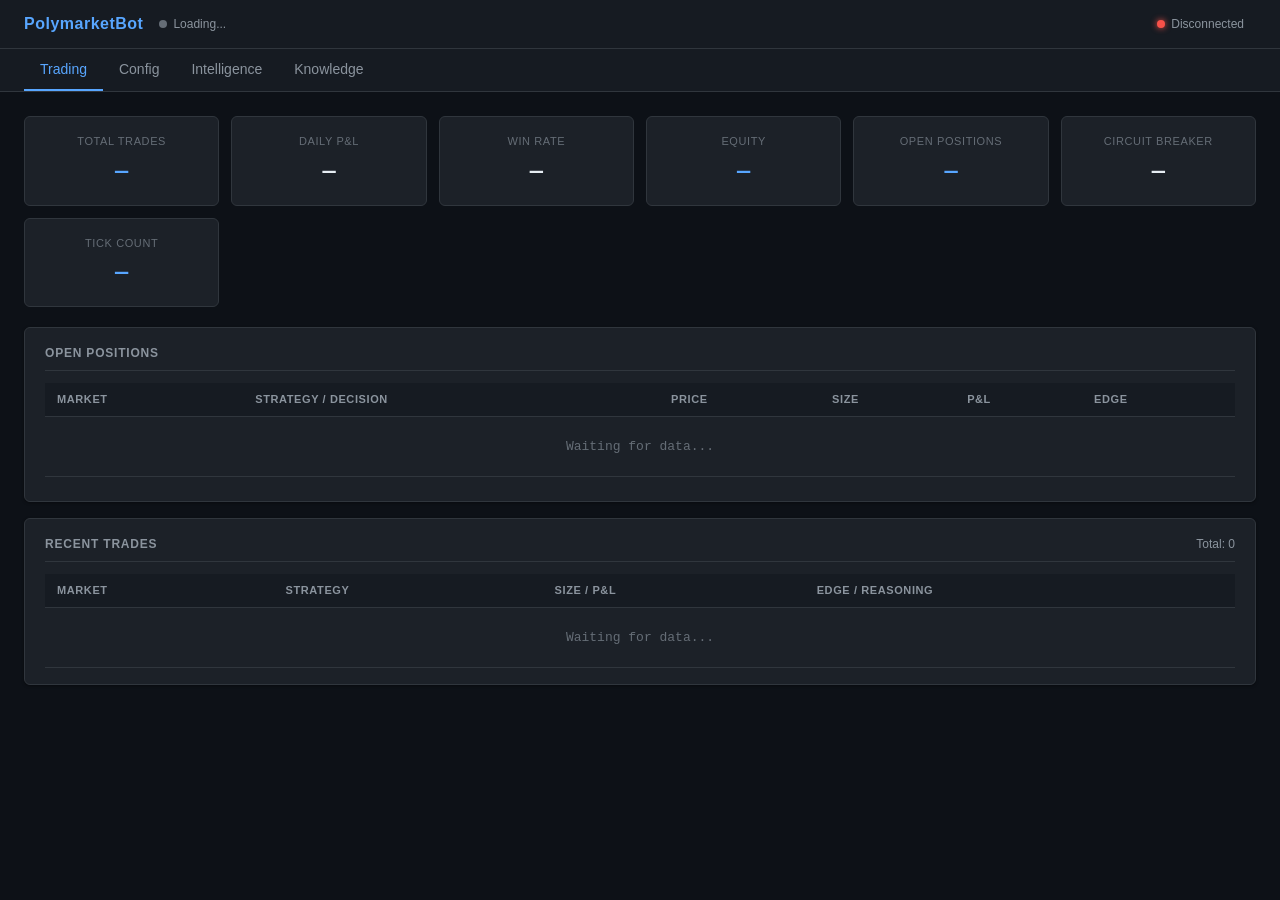
==== static/index.html @ 61a19330 "Initial commit: PolymarketBot v0.1.0 Autonomous prediction market trading bot with realistic dry-run" ====
<!DOCTYPE html>
<html lang="en">
<head>
  <meta charset="UTF-8" />
  <meta name="viewport" content="width=device-width, initial-scale=1.0" />
  <title>PolymarketBot Dashboard</title>
  <link rel="stylesheet" href="/static/css/style.css" />
</head>
<body>

  <!-- ── Header ─────────────────────────────────────────────────── -->
  <header>
    <div class="header-left">
      <span class="logo">PolymarketBot</span>
      <div class="status-indicator">
        <div class="status-dot" id="status-dot"></div>
        <span id="status-label">Loading...</span>
      </div>
    </div>
    <div class="header-right">
      <div class="status-indicator" id="sse-indicator">
        <div class="status-dot" id="sse-dot"></div>
        <span id="sse-label">Connecting...</span>
      </div>
      <span class="last-updated" id="last-updated"></span>
    </div>
  </header>

  <!-- ── Navigation ─────────────────────────────────────────────── -->
  <nav>
    <button class="tab-btn active" data-tab="trading">Trading</button>
    <button class="tab-btn" data-tab="config">Config</button>
    <button class="tab-btn" data-tab="intelligence">Intelligence</button>
    <button class="tab-btn" data-tab="knowledge">Knowledge</button>
  </nav>

  <!-- ── Main Content ───────────────────────────────────────────── -->
  <main>

    <!-- ── Trading Tab ───────────────────────────────────────────── -->
    <div id="tab-trading" class="tab-content active">
      <div id="error-trading" class="error-banner"></div>

      <!-- Metrics overview -->
      <div class="metrics-grid">
        <div class="metric-card">
          <div class="metric-label">Total Trades</div>
          <div class="metric-value neutral" id="m-total-trades">&mdash;</div>
        </div>
        <div class="metric-card">
          <div class="metric-label">Daily P&amp;L</div>
          <div class="metric-value" id="m-daily-pnl">&mdash;</div>
        </div>
        <div class="metric-card">
          <div class="metric-label">Win Rate</div>
          <div class="metric-value" id="m-win-rate">&mdash;</div>
        </div>
        <div class="metric-card">
          <div class="metric-label">Equity</div>
          <div class="metric-value neutral" id="m-equity">&mdash;</div>
        </div>
        <div class="metric-card">
          <div class="metric-label">Open Positions</div>
          <div class="metric-value neutral" id="m-positions">&mdash;</div>
        </div>
        <div class="metric-card">
          <div class="metric-label">Circuit Breaker</div>
          <div class="metric-value" id="m-cb-status">&mdash;</div>
        </div>
        <div class="metric-card">
          <div class="metric-label">Tick Count</div>
          <div class="metric-value neutral" id="m-tick-count">&mdash;</div>
        </div>
      </div>

      <!-- Open Positions -->
      <div class="card" style="margin-bottom:16px">
        <div class="card-title">Open Positions</div>
        <div class="table-wrap">
          <table>
            <thead>
              <tr>
                <th>Market</th>
                <th>Strategy / Decision</th>
                <th>Price</th>
                <th>Size</th>
                <th>P&amp;L</th>
                <th>Edge</th>
              </tr>
            </thead>
            <tbody id="positions-tbody">
              <tr>
                <td colspan="6" style="text-align:center;color:var(--text-muted);padding:20px">
                  Waiting for data...
                </td>
              </tr>
            </tbody>
          </table>
        </div>
        <div id="positions-total" style="text-align:right;padding-top:8px;font-size:13px;font-family:var(--font-mono);color:var(--text-secondary)"></div>
      </div>

      <!-- Trade log -->
      <div class="card">
        <div class="card-title">
          Recent Trades
          <span style="float:right;font-weight:400;text-transform:none;letter-spacing:0">
            Total: <span id="trade-log-total">0</span>
          </span>
        </div>
        <div class="table-wrap">
          <table>
            <thead>
              <tr>
                <th>Market</th>
                <th>Strategy</th>
                <th>Size / P&amp;L</th>
                <th>Edge / Reasoning</th>
              </tr>
            </thead>
            <tbody id="trade-log-tbody">
              <tr>
                <td colspan="4" style="text-align:center;color:var(--text-muted);padding:20px">
                  Waiting for data...
                </td>
              </tr>
            </tbody>
          </table>
        </div>
      </div>
    </div>

    <!-- ── Config Tab ─────────────────────────────────────────────── -->
    <div id="tab-config" class="tab-content">
      <div id="error-config" class="error-banner"></div>

      <div class="config-grid">

        <!-- Strategies -->
        <div class="card">
          <div class="card-title">Enabled Strategies</div>
          <div class="tag-list" id="cfg-strategies-enabled">
            <span class="loading-text">Loading...</span>
          </div>
        </div>

        <!-- Risk -->
        <div class="card">
          <div class="card-title">Risk Parameters</div>
          <div id="cfg-risk-table">
            <span class="loading-text">Loading...</span>
          </div>
        </div>

        <!-- Valuation Weights -->
        <div class="card">
          <div class="card-title">Valuation Weights</div>
          <div id="cfg-weights-table">
            <span class="loading-text">Loading...</span>
          </div>
        </div>

        <!-- Thresholds -->
        <div class="card">
          <div class="card-title">Valuation Thresholds</div>
          <div id="cfg-thresholds-table">
            <span class="loading-text">Loading...</span>
          </div>
        </div>

        <!-- LLM -->
        <div class="card">
          <div class="card-title">LLM Configuration</div>
          <div id="cfg-llm-table">
            <span class="loading-text">Loading...</span>
          </div>
        </div>

        <!-- Intelligence -->
        <div class="card">
          <div class="card-title">Intelligence Sources</div>
          <div id="cfg-intel-table">
            <span class="loading-text">Loading...</span>
          </div>
        </div>

      </div>
    </div>

    <!-- ── Intelligence Tab ───────────────────────────────────────── -->
    <div id="tab-intelligence" class="tab-content">
      <div class="two-col">
        <div class="card">
          <div class="card-title">Event Timeline</div>
          <div class="placeholder">
            <div class="placeholder-icon">&#128240;</div>
            Event timeline will appear here once the intelligence pipeline is active.
          </div>
        </div>
        <div class="card">
          <div class="card-title">GDELT Anomalies</div>
          <div class="placeholder">
            <div class="placeholder-icon">&#128202;</div>
            GDELT anomaly detection results will appear here.
          </div>
        </div>
      </div>
      <div class="card">
        <div class="card-title">RSS Feed Activity</div>
        <div class="placeholder">
          <div class="placeholder-icon">&#128279;</div>
          RSS feed headlines and parsed signals will appear here.
        </div>
      </div>
    </div>

    <!-- ── Knowledge Tab ──────────────────────────────────────────── -->
    <div id="tab-knowledge" class="tab-content">
      <div class="two-col">
        <div class="card">
          <div class="card-title">Risk Profiles</div>
          <div class="placeholder">
            <div class="placeholder-icon">&#9888;</div>
            Market risk profiles from the Knowledge Base will appear here.
          </div>
        </div>
        <div class="card">
          <div class="card-title">Pattern Library</div>
          <div class="placeholder">
            <div class="placeholder-icon">&#128300;</div>
            Historical patterns and their hit rates will appear here.
          </div>
        </div>
      </div>
      <div class="card">
        <div class="card-title">Obsidian Knowledge Graph</div>
        <div class="placeholder">
          <div class="placeholder-icon">&#128218;</div>
          Connected KG nodes from Obsidian will appear here.
        </div>
      </div>
    </div>

  </main>

  <script src="/static/js/app.js"></script>
</body>
</html>
---- static/css/style.css ----
/* PolymarketBot Dashboard — Dark Theme */

:root {
  --bg-primary: #0d1117;
  --bg-secondary: #161b22;
  --bg-card: #1c2128;
  --bg-hover: #22272e;
  --border: #30363d;
  --text-primary: #e6edf3;
  --text-secondary: #8b949e;
  --text-muted: #656d76;
  --accent-blue: #58a6ff;
  --accent-green: #3fb950;
  --accent-red: #f85149;
  --accent-yellow: #d29922;
  --accent-purple: #bc8cff;
  --font-mono: "Courier New", Courier, monospace;
  --font-ui: -apple-system, BlinkMacSystemFont, "Segoe UI", Helvetica, Arial, sans-serif;
  --radius: 6px;
  --shadow: 0 1px 3px rgba(0, 0, 0, 0.4);
}

* {
  box-sizing: border-box;
  margin: 0;
  padding: 0;
}

body {
  background: var(--bg-primary);
  color: var(--text-primary);
  font-family: var(--font-ui);
  font-size: 14px;
  line-height: 1.5;
  min-height: 100vh;
}

/* ── Header ─────────────────────────────────────────── */

header {
  background: var(--bg-secondary);
  border-bottom: 1px solid var(--border);
  padding: 12px 24px;
  display: flex;
  align-items: center;
  justify-content: space-between;
  position: sticky;
  top: 0;
  z-index: 100;
}

.header-left {
  display: flex;
  align-items: center;
  gap: 16px;
}

.logo {
  font-size: 16px;
  font-weight: 600;
  color: var(--accent-blue);
  letter-spacing: 0.5px;
}

.status-indicator {
  display: flex;
  align-items: center;
  gap: 6px;
  font-size: 12px;
  color: var(--text-secondary);
}

.status-dot {
  width: 8px;
  height: 8px;
  border-radius: 50%;
  background: var(--text-muted);
  transition: background 0.3s;
}

.status-dot.running {
  background: var(--accent-green);
  box-shadow: 0 0 6px var(--accent-green);
  animation: pulse 2s infinite;
}

.status-dot.tripped {
  background: var(--accent-red);
  box-shadow: 0 0 6px var(--accent-red);
}

@keyframes pulse {
  0%, 100% { opacity: 1; }
  50% { opacity: 0.4; }
}

.header-right {
  display: flex;
  align-items: center;
  gap: 12px;
}

.auto-refresh-toggle {
  display: flex;
  align-items: center;
  gap: 8px;
  font-size: 12px;
  color: var(--text-secondary);
  cursor: pointer;
  user-select: none;
}

.toggle-switch {
  width: 36px;
  height: 20px;
  background: var(--border);
  border-radius: 10px;
  position: relative;
  cursor: pointer;
  transition: background 0.2s;
}

.toggle-switch.active {
  background: var(--accent-blue);
}

.toggle-knob {
  width: 14px;
  height: 14px;
  background: white;
  border-radius: 50%;
  position: absolute;
  top: 3px;
  left: 3px;
  transition: transform 0.2s;
}

.toggle-switch.active .toggle-knob {
  transform: translateX(16px);
}

.last-updated {
  font-size: 11px;
  color: var(--text-muted);
  font-family: var(--font-mono);
}

/* ── Navigation ─────────────────────────────────────── */

nav {
  background: var(--bg-secondary);
  border-bottom: 1px solid var(--border);
  padding: 0 24px;
  display: flex;
  gap: 0;
}

.tab-btn {
  background: none;
  border: none;
  border-bottom: 2px solid transparent;
  color: var(--text-secondary);
  cursor: pointer;
  font-family: var(--font-ui);
  font-size: 14px;
  padding: 12px 16px;
  transition: color 0.15s, border-color 0.15s;
}

.tab-btn:hover {
  color: var(--text-primary);
}

.tab-btn.active {
  color: var(--accent-blue);
  border-bottom-color: var(--accent-blue);
}

/* ── Main Layout ─────────────────────────────────────── */

main {
  padding: 24px;
  max-width: 1400px;
  margin: 0 auto;
}

.tab-content {
  display: none;
}

.tab-content.active {
  display: block;
}

/* ── Cards ───────────────────────────────────────────── */

.card {
  background: var(--bg-card);
  border: 1px solid var(--border);
  border-radius: var(--radius);
  padding: 16px 20px;
  box-shadow: var(--shadow);
}

.card-title {
  font-size: 12px;
  font-weight: 600;
  text-transform: uppercase;
  letter-spacing: 0.8px;
  color: var(--text-secondary);
  margin-bottom: 12px;
  border-bottom: 1px solid var(--border);
  padding-bottom: 8px;
}

/* ── Metrics Grid ────────────────────────────────────── */

.metrics-grid {
  display: grid;
  grid-template-columns: repeat(auto-fill, minmax(180px, 1fr));
  gap: 12px;
  margin-bottom: 20px;
}

.metric-card {
  background: var(--bg-card);
  border: 1px solid var(--border);
  border-radius: var(--radius);
  padding: 16px;
  text-align: center;
}

.metric-label {
  font-size: 11px;
  color: var(--text-muted);
  text-transform: uppercase;
  letter-spacing: 0.6px;
  margin-bottom: 6px;
}

.metric-value {
  font-family: var(--font-mono);
  font-size: 22px;
  font-weight: 700;
  color: var(--text-primary);
}

.metric-value.positive {
  color: var(--accent-green);
}

.metric-value.negative {
  color: var(--accent-red);
}

.metric-value.neutral {
  color: var(--accent-blue);
}

/* ── Two-column layout ───────────────────────────────── */

.two-col {
  display: grid;
  grid-template-columns: 1fr 1fr;
  gap: 16px;
  margin-bottom: 20px;
}

@media (max-width: 900px) {
  .two-col {
    grid-template-columns: 1fr;
  }
}

/* ── Tables ──────────────────────────────────────────── */

.table-wrap {
  overflow-x: auto;
}

table {
  width: 100%;
  border-collapse: collapse;
  font-size: 13px;
}

thead th {
  background: var(--bg-secondary);
  color: var(--text-secondary);
  font-size: 11px;
  text-transform: uppercase;
  letter-spacing: 0.6px;
  padding: 8px 12px;
  text-align: left;
  border-bottom: 1px solid var(--border);
}

tbody tr {
  border-bottom: 1px solid var(--border);
  transition: background 0.1s;
}

tbody tr:hover {
  background: var(--bg-hover);
}

tbody td {
  padding: 8px 12px;
  color: var(--text-primary);
  font-family: var(--font-mono);
}

tbody td.label {
  font-family: var(--font-ui);
  color: var(--text-secondary);
}

.badge {
  display: inline-block;
  padding: 2px 8px;
  border-radius: 12px;
  font-size: 11px;
  font-weight: 600;
}

.badge-green {
  background: rgba(63, 185, 80, 0.15);
  color: var(--accent-green);
  border: 1px solid rgba(63, 185, 80, 0.3);
}

.badge-red {
  background: rgba(248, 81, 73, 0.15);
  color: var(--accent-red);
  border: 1px solid rgba(248, 81, 73, 0.3);
}

.badge-blue {
  background: rgba(88, 166, 255, 0.15);
  color: var(--accent-blue);
  border: 1px solid rgba(88, 166, 255, 0.3);
}

.badge-yellow {
  background: rgba(210, 153, 34, 0.15);
  color: var(--accent-yellow);
  border: 1px solid rgba(210, 153, 34, 0.3);
}

/* ── Config Section ──────────────────────────────────── */

.config-grid {
  display: grid;
  grid-template-columns: repeat(auto-fill, minmax(320px, 1fr));
  gap: 16px;
  margin-bottom: 20px;
}

.config-row {
  display: flex;
  justify-content: space-between;
  align-items: center;
  padding: 7px 0;
  border-bottom: 1px solid var(--border);
  font-size: 13px;
}

.config-row:last-child {
  border-bottom: none;
}

.config-key {
  color: var(--text-secondary);
}

.config-val {
  font-family: var(--font-mono);
  color: var(--text-primary);
}

/* ── Placeholder ─────────────────────────────────────── */

.placeholder {
  text-align: center;
  padding: 40px 20px;
  color: var(--text-muted);
  font-size: 13px;
}

.placeholder-icon {
  font-size: 32px;
  margin-bottom: 12px;
  opacity: 0.4;
}

/* ── Error / Loading ─────────────────────────────────── */

.error-banner {
  background: rgba(248, 81, 73, 0.1);
  border: 1px solid rgba(248, 81, 73, 0.3);
  border-radius: var(--radius);
  color: var(--accent-red);
  padding: 10px 16px;
  font-size: 13px;
  margin-bottom: 16px;
  display: none;
}

.loading-text {
  color: var(--text-muted);
  font-size: 12px;
  font-family: var(--font-mono);
}

/* ── Strategy tags ───────────────────────────────────── */

.tag-list {
  display: flex;
  flex-wrap: wrap;
  gap: 6px;
  margin-top: 4px;
}

.tag {
  background: rgba(88, 166, 255, 0.1);
  border: 1px solid rgba(88, 166, 255, 0.25);
  border-radius: 4px;
  color: var(--accent-blue);
  font-size: 11px;
  padding: 2px 8px;
}

/* ── Detail Popup ───────────────────────────────────── */

.popup-overlay {
  position: fixed;
  inset: 0;
  background: rgba(0, 0, 0, 0.6);
  z-index: 200;
  display: flex;
  align-items: center;
  justify-content: center;
  animation: fadeIn 0.15s ease;
}

@keyframes fadeIn {
  from { opacity: 0; }
  to { opacity: 1; }
}

.popup-card {
  background: var(--bg-card);
  border: 1px solid var(--border);
  border-radius: 10px;
  box-shadow: 0 12px 48px rgba(0, 0, 0, 0.6);
  max-width: 700px;
  width: 92%;
  max-height: 85vh;
  overflow-y: auto;
  padding: 0;
}

.popup-header {
  padding: 20px 28px 16px;
  border-bottom: 1px solid var(--border);
  display: flex;
  justify-content: space-between;
  align-items: flex-start;
}

.popup-title {
  font-size: 18px;
  font-weight: 600;
  color: var(--text-primary);
  line-height: 1.4;
  flex: 1;
}

.popup-close {
  background: none;
  border: none;
  color: var(--text-muted);
  font-size: 24px;
  cursor: pointer;
  padding: 0 0 0 16px;
  line-height: 1;
}

.popup-close:hover {
  color: var(--text-primary);
}

.popup-body {
  padding: 20px 28px 24px;
}

.popup-grid {
  display: grid;
  grid-template-columns: 1fr 1fr;
  gap: 16px 28px;
  margin-bottom: 18px;
}

.popup-field {
  font-size: 14px;
}

.popup-field-label {
  color: var(--text-muted);
  font-size: 11px;
  text-transform: uppercase;
  letter-spacing: 0.6px;
  margin-bottom: 3px;
}

.popup-field-value {
  font-family: var(--font-mono);
  color: var(--text-primary);
  font-size: 15px;
}

.popup-reasoning {
  background: rgba(0, 0, 0, 0.2);
  border: 1px solid var(--border);
  border-radius: 6px;
  padding: 14px 16px;
  font-size: 13px;
  line-height: 1.6;
  color: var(--text-secondary);
  margin-top: 14px;
}

.popup-reasoning strong {
  color: var(--text-primary);
  font-size: 12px;
  text-transform: uppercase;
  letter-spacing: 0.4px;
}

/* ── Equity chart placeholder ────────────────────────── */

.chart-placeholder {
  height: 180px;
  display: flex;
  align-items: center;
  justify-content: center;
  border: 1px dashed var(--border);
  border-radius: var(--radius);
  color: var(--text-muted);
  font-size: 12px;
  margin: 8px 0;
}
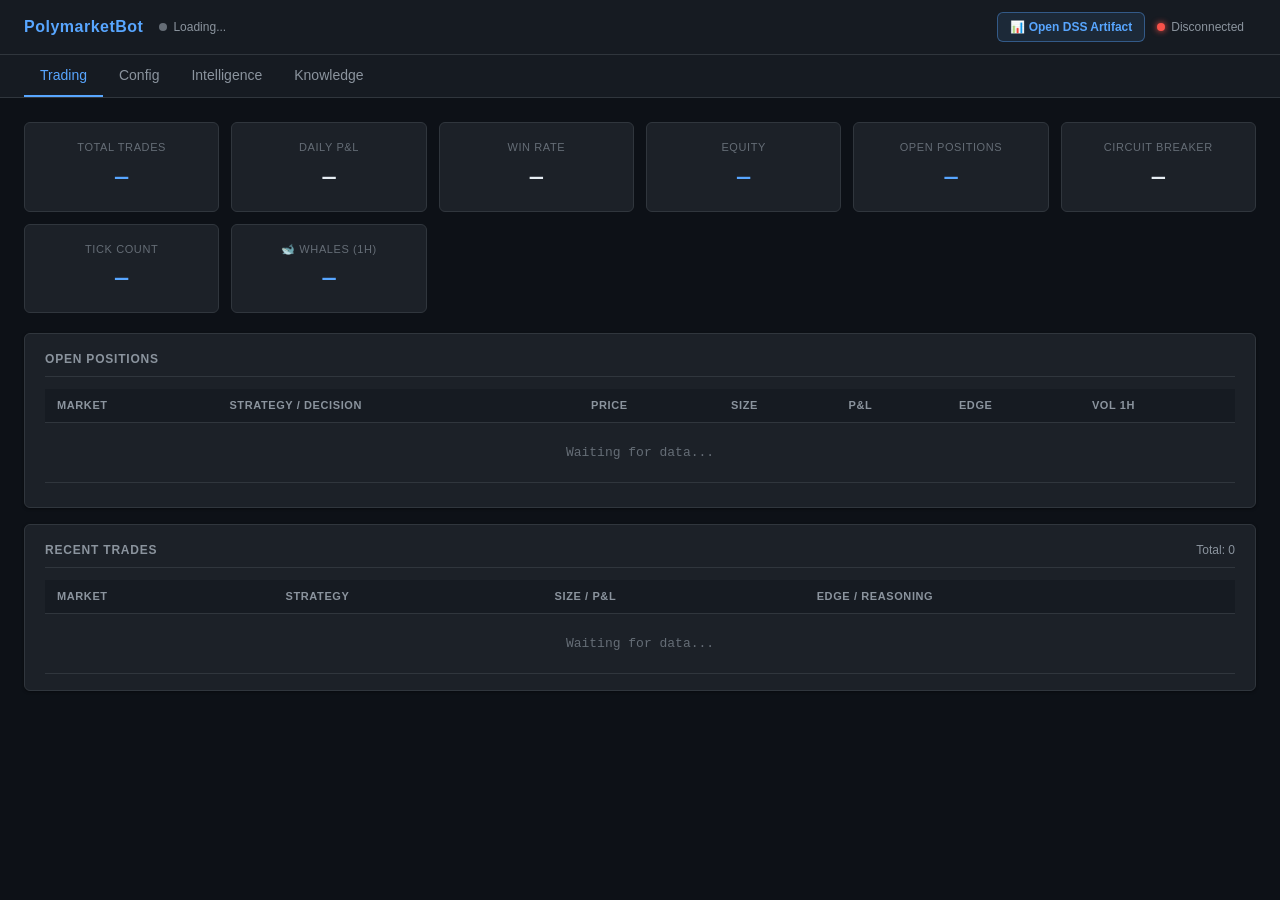
==== commit 470348ec: "feat(dss,dashboard): standalone DSS artifact + dashboard widgets (Phase 13 W5) S5a — Decision Suppor" ====
--- a/static/index.html
+++ b/static/index.html
@@ -4,7 +4,7 @@
   <meta charset="UTF-8" />
   <meta name="viewport" content="width=device-width, initial-scale=1.0" />
   <title>PolymarketBot Dashboard</title>
-  <link rel="stylesheet" href="/static/css/style.css" />
+  <link rel="stylesheet" href="/static/css/style.css?v=14" />
 </head>
 <body>
 
@@ -18,6 +18,10 @@
       </div>
     </div>
     <div class="header-right">
+      <a href="http://localhost:5175/dss.html" target="_blank" rel="noopener" class="btn-dss"
+         title="Decision Support — sempre disponibile anche con backend spento">
+        &#128202; Open DSS Artifact
+      </a>
       <div class="status-indicator" id="sse-indicator">
         <div class="status-dot" id="sse-dot"></div>
         <span id="sse-label">Connecting...</span>
@@ -71,6 +75,10 @@
           <div class="metric-label">Tick Count</div>
           <div class="metric-value neutral" id="m-tick-count">&mdash;</div>
         </div>
+        <div class="metric-card whale-counter">
+          <div class="metric-label">&#128011; Whales (1h)</div>
+          <div class="metric-value neutral" id="m-whales-1h">&mdash;</div>
+        </div>
       </div>
 
       <!-- Open Positions -->
@@ -86,11 +94,12 @@
                 <th>Size</th>
                 <th>P&amp;L</th>
                 <th>Edge</th>
+                <th>Vol 1h</th>
               </tr>
             </thead>
             <tbody id="positions-tbody">
               <tr>
-                <td colspan="6" style="text-align:center;color:var(--text-muted);padding:20px">
+                <td colspan="7" style="text-align:center;color:var(--text-muted);padding:20px">
                   Waiting for data...
                 </td>
               </tr>
@@ -189,60 +198,62 @@
 
     <!-- ── Intelligence Tab ───────────────────────────────────────── -->
     <div id="tab-intelligence" class="tab-content">
+      <div id="error-intelligence" class="error-banner"></div>
       <div class="two-col">
         <div class="card">
-          <div class="card-title">Event Timeline</div>
-          <div class="placeholder">
+          <div class="card-title">GDELT Watchlist</div>
+          <div id="intel-watchlist" class="placeholder">
+            <div class="placeholder-icon">&#128202;</div>
+            Loading watchlist...
+          </div>
+        </div>
+        <div class="card">
+          <div class="card-title">Recent Anomalies</div>
+          <div id="intel-anomalies" class="placeholder">
             <div class="placeholder-icon">&#128240;</div>
-            Event timeline will appear here once the intelligence pipeline is active.
-          </div>
-        </div>
-        <div class="card">
-          <div class="card-title">GDELT Anomalies</div>
-          <div class="placeholder">
-            <div class="placeholder-icon">&#128202;</div>
-            GDELT anomaly detection results will appear here.
+            Loading anomalies...
           </div>
         </div>
       </div>
       <div class="card">
         <div class="card-title">RSS Feed Activity</div>
-        <div class="placeholder">
+        <div id="intel-rss" class="placeholder">
           <div class="placeholder-icon">&#128279;</div>
-          RSS feed headlines and parsed signals will appear here.
+          Loading news feed...
         </div>
       </div>
     </div>
 
     <!-- ── Knowledge Tab ──────────────────────────────────────────── -->
     <div id="tab-knowledge" class="tab-content">
+      <div id="error-knowledge" class="error-banner"></div>
       <div class="two-col">
         <div class="card">
+          <div class="card-title">Active Strategies</div>
+          <div id="kb-strategies" class="placeholder">
+            <div class="placeholder-icon">&#9888;</div>
+            Loading strategies...
+          </div>
+        </div>
+        <div class="card">
           <div class="card-title">Risk Profiles</div>
-          <div class="placeholder">
-            <div class="placeholder-icon">&#9888;</div>
-            Market risk profiles from the Knowledge Base will appear here.
-          </div>
-        </div>
-        <div class="card">
-          <div class="card-title">Pattern Library</div>
-          <div class="placeholder">
+          <div id="kb-risks" class="placeholder">
             <div class="placeholder-icon">&#128300;</div>
-            Historical patterns and their hit rates will appear here.
+            Loading risk profiles...
           </div>
         </div>
       </div>
       <div class="card">
         <div class="card-title">Obsidian Knowledge Graph</div>
-        <div class="placeholder">
+        <div id="kb-obsidian" class="placeholder">
           <div class="placeholder-icon">&#128218;</div>
-          Connected KG nodes from Obsidian will appear here.
+          Knowledge graph patterns will appear once Obsidian vault is seeded.
         </div>
       </div>
     </div>
 
   </main>
 
-  <script src="/static/js/app.js"></script>
+  <script src="/static/js/app.js?v=14"></script>
 </body>
 </html>
--- a/static/css/style.css
+++ b/static/css/style.css
@@ -537,6 +537,59 @@
   letter-spacing: 0.4px;
 }
 
+/* ── Data tables (Intelligence / Knowledge) ─────────── */
+
+.data-table {
+  width: 100%;
+  border-collapse: collapse;
+  font-size: 13px;
+}
+
+.data-table thead th {
+  background: var(--bg-secondary);
+  color: var(--text-secondary);
+  font-size: 11px;
+  text-transform: uppercase;
+  letter-spacing: 0.6px;
+  padding: 8px 12px;
+  text-align: left;
+  border-bottom: 1px solid var(--border);
+}
+
+.data-table tbody tr {
+  border-bottom: 1px solid var(--border);
+  transition: background 0.1s;
+}
+
+.data-table tbody tr:hover {
+  background: var(--bg-hover);
+}
+
+.data-table tbody td {
+  padding: 8px 12px;
+  color: var(--text-primary);
+  font-family: var(--font-mono);
+  font-size: 12px;
+}
+
+.data-table tbody td.positive {
+  color: var(--accent-green);
+}
+
+.data-table tbody td.negative {
+  color: var(--accent-red);
+}
+
+/* ── Empty state ────────────────────────────────────── */
+
+.empty-state {
+  text-align: center;
+  padding: 24px 16px;
+  color: var(--text-muted);
+  font-size: 13px;
+  font-style: italic;
+}
+
 /* ── Equity chart placeholder ────────────────────────── */
 
 .chart-placeholder {
@@ -550,3 +603,44 @@
   font-size: 12px;
   margin: 8px 0;
 }
+
+/* ── Phase 13 S5b: DSS link + sparkline + whale counter ──────────── */
+
+.btn-dss {
+  display: inline-flex;
+  align-items: center;
+  gap: 6px;
+  background: rgba(88, 166, 255, 0.10);
+  color: var(--accent-blue);
+  border: 1px solid rgba(88, 166, 255, 0.40);
+  border-radius: var(--radius);
+  padding: 5px 12px;
+  font-size: 12px;
+  font-weight: 600;
+  text-decoration: none;
+  transition: background 0.15s, border-color 0.15s;
+}
+.btn-dss:hover {
+  background: rgba(88, 166, 255, 0.20);
+  border-color: var(--accent-blue);
+}
+.btn-dss:focus-visible {
+  outline: 2px solid var(--accent-blue);
+  outline-offset: 2px;
+}
+
+.sparkline-cell {
+  font-family: var(--font-mono);
+  letter-spacing: -1px;
+  color: var(--accent-blue);
+  font-size: 13px;
+  white-space: nowrap;
+}
+
+.vol-green  { color: var(--accent-green); }
+.vol-yellow { color: var(--accent-yellow); }
+.vol-red    { color: var(--accent-red); }
+
+.whale-counter .metric-label {
+  white-space: nowrap;
+}
